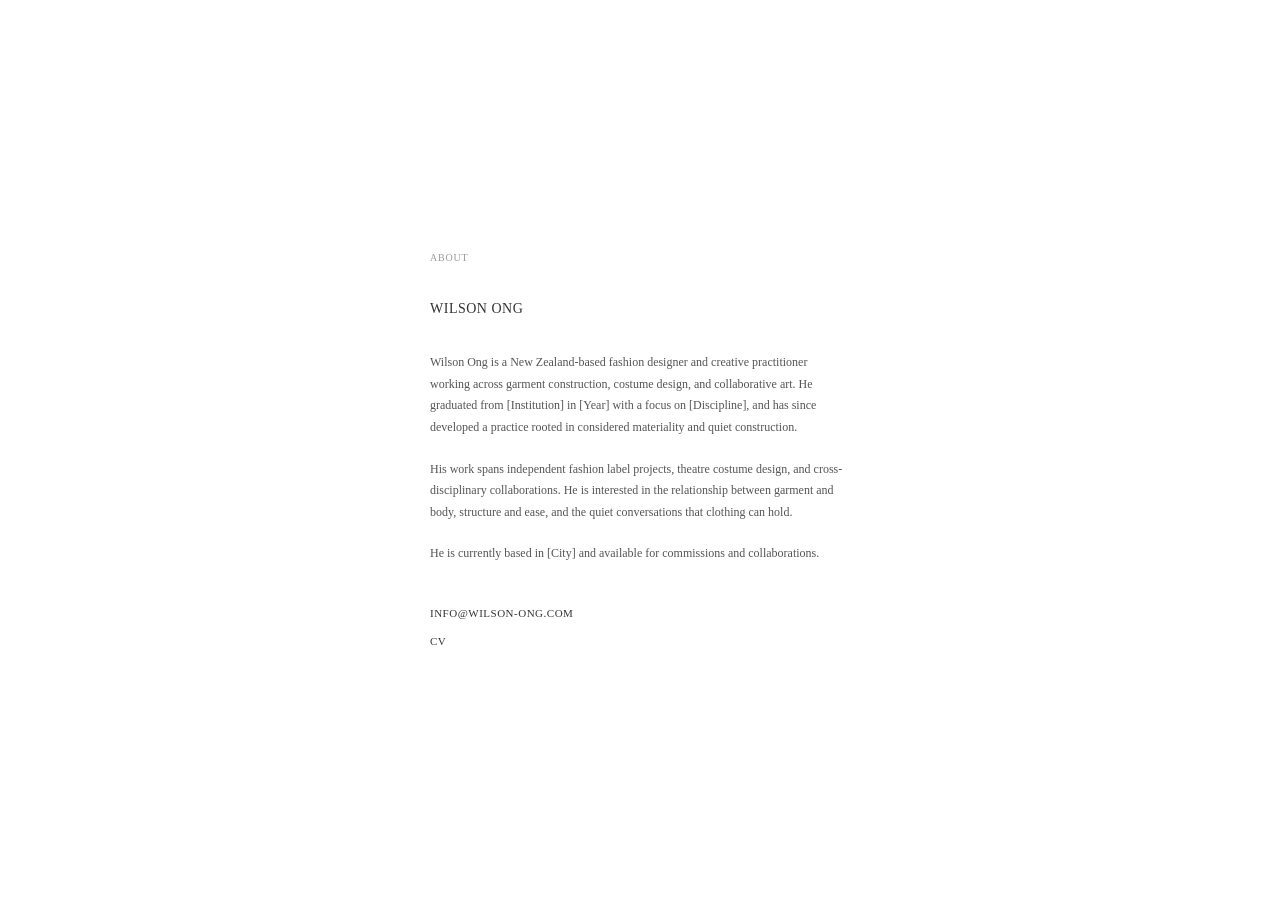
==== html/about.html @ 4f43dbd4 "Add About page with bio, email, and CV link Co-Authored-By: Claude Sonnet 4.6 <noreply@anthropic.com" ====
<!DOCTYPE html>
<html lang="en">
<head>
  <meta charset="UTF-8">
  <meta name="viewport" content="width=device-width, initial-scale=1.0">
  <title>About — Wilson Ong</title>
  <link rel="stylesheet" href="../css/global.css">
  <link rel="stylesheet" href="../css/about.css">
  <link rel="stylesheet" href="../css/responsive.css">
</head>
<body>

<div class="about-page">
  <div class="about-content">

    <p class="about-label">About</p>

    <p class="about-name">Wilson Ong</p>

    <div class="about-body">
      <p>Wilson Ong is a New Zealand-based fashion designer and creative practitioner working across garment construction, costume design, and collaborative art. He graduated from [Institution] in [Year] with a focus on [Discipline], and has since developed a practice rooted in considered materiality and quiet construction.</p>
      <p>His work spans independent fashion label projects, theatre costume design, and cross-disciplinary collaborations. He is interested in the relationship between garment and body, structure and ease, and the quiet conversations that clothing can hold.</p>
      <p>He is currently based in [City] and available for commissions and collaborations.</p>
    </div>

    <div class="about-links">
      <a class="about-link" href="mailto:info@wilson-ong.com">info@wilson-ong.com</a>
      <a class="about-link" href="#">CV</a>
    </div>

  </div>
</div>

</body>
</html>
---- css/global.css ----
/* ============================================
   v1
   WILSON ONG - GLOBAL STYLES
   Reset, typography, and site-wide base rules
   ============================================ */

* {
  font-family: 'Minion Pro', Georgia, serif;
  font-weight: normal;
}

html, body {
  background: #ffffff;
  color: #000000;
  font-family: 'Minion Pro', Georgia, serif;
  font-weight: normal;
  line-height: 1.6;
  margin: 0;
  padding: 0;
}

h1, h2, h3, h4, h5, h6 {
  font-weight: normal;
  color: #333;
  margin: 0;
  font-family: 'Minion Pro', Georgia, serif;
}

p {
  margin: 0;
  font-family: 'Minion Pro', Georgia, serif;
  font-weight: normal;
}

button, input, select, textarea {
  font-family: 'Minion Pro', Georgia, serif;
  font-weight: normal;
}
---- css/about.css ----
/* ============================================
   v1
   ABOUT PAGE
   ============================================ */

.about-page {
  min-height: 100vh;
  display: flex;
  align-items: center;
  justify-content: center;
  padding: 80px 40px;
  box-sizing: border-box;
}

.about-content {
  max-width: 420px;
  width: 100%;
}

.about-label {
  font-size: 10px;
  letter-spacing: 0.8px;
  text-transform: uppercase;
  color: #999;
  margin-bottom: 32px;
}

.about-name {
  font-size: 14px;
  letter-spacing: 0.5px;
  text-transform: uppercase;
  color: #333;
  margin-bottom: 32px;
}

.about-body {
  margin-bottom: 40px;
}

.about-body p {
  font-size: 12px;
  line-height: 1.8;
  color: #555;
  margin-bottom: 20px;
}

.about-body p:last-child {
  margin-bottom: 0;
}

.about-links {
  display: flex;
  flex-direction: column;
  gap: 10px;
}

.about-link {
  font-size: 11px;
  letter-spacing: 0.5px;
  color: #333;
  text-decoration: none;
  text-transform: uppercase;
  transition: color 0.2s;
}

.about-link:hover {
  color: #0066cc;
  text-decoration: underline;
}
---- css/responsive.css ----
/* ============================================
   v1
   RESPONSIVE STYLES
   Tablet and mobile breakpoints
   ============================================ */

/* TABLET (max 1200px) */

@media (max-width: 1200px) {
  .product-page {
    grid-template-columns: 1fr;
  }

  .product-images-column {
    position: relative;
    height: 500px;
  }

  .product-images-container,
  .product-image-section {
    height: 500px;
  }

  .product-details-column {
    min-height: auto;
    padding: 40px 20px;
  }
}

/* MOBILE (max 768px) */

@media (max-width: 768px) {
  .product-page {
    padding: 0;
  }

  .product-images-column {
    height: 400px;
  }

  .product-images-container,
  .product-image-section {
    height: 400px;
  }

  .product-details-column {
    min-height: auto;
    padding: 30px 20px;
  }

  .product-title {
    font-size: 16px;
  }

  .product-subtitle {
    font-size: 11px;
  }

  .product-price {
    font-size: 12px;
  }

  .add-to-bag {
    font-size: 10px;
    padding: 10px 20px;
  }
}
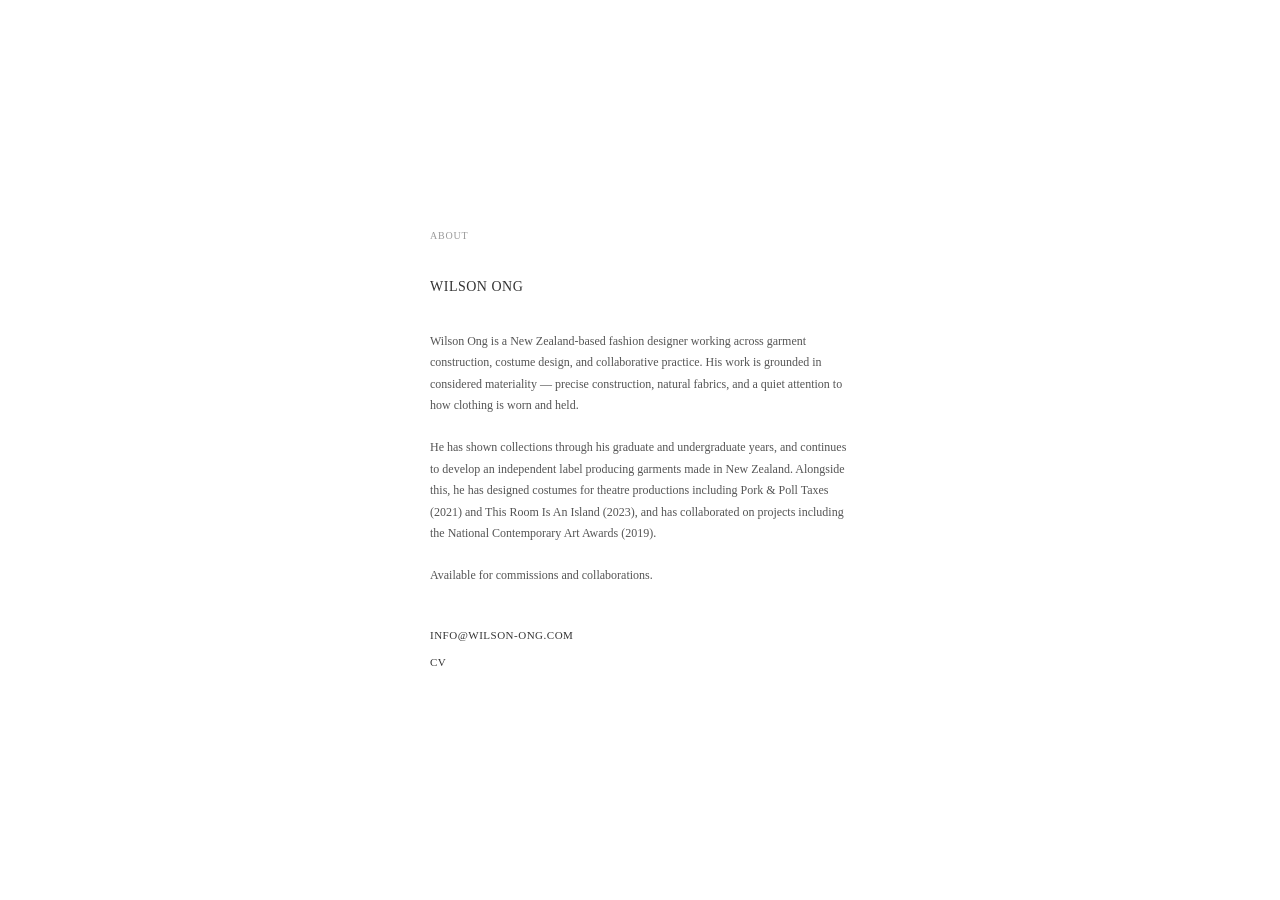
==== commit 9648543c: "Update About page bio with real content from portfolio Co-Authored-By: Claude Sonnet 4.6 <noreply@an" ====
--- a/html/about.html
+++ b/html/about.html
@@ -18,9 +18,9 @@
     <p class="about-name">Wilson Ong</p>
 
     <div class="about-body">
-      <p>Wilson Ong is a New Zealand-based fashion designer and creative practitioner working across garment construction, costume design, and collaborative art. He graduated from [Institution] in [Year] with a focus on [Discipline], and has since developed a practice rooted in considered materiality and quiet construction.</p>
-      <p>His work spans independent fashion label projects, theatre costume design, and cross-disciplinary collaborations. He is interested in the relationship between garment and body, structure and ease, and the quiet conversations that clothing can hold.</p>
-      <p>He is currently based in [City] and available for commissions and collaborations.</p>
+      <p>Wilson Ong is a New Zealand-based fashion designer working across garment construction, costume design, and collaborative practice. His work is grounded in considered materiality — precise construction, natural fabrics, and a quiet attention to how clothing is worn and held.</p>
+      <p>He has shown collections through his graduate and undergraduate years, and continues to develop an independent label producing garments made in New Zealand. Alongside this, he has designed costumes for theatre productions including Pork & Poll Taxes (2021) and This Room Is An Island (2023), and has collaborated on projects including the National Contemporary Art Awards (2019).</p>
+      <p>Available for commissions and collaborations.</p>
     </div>
 
     <div class="about-links">
